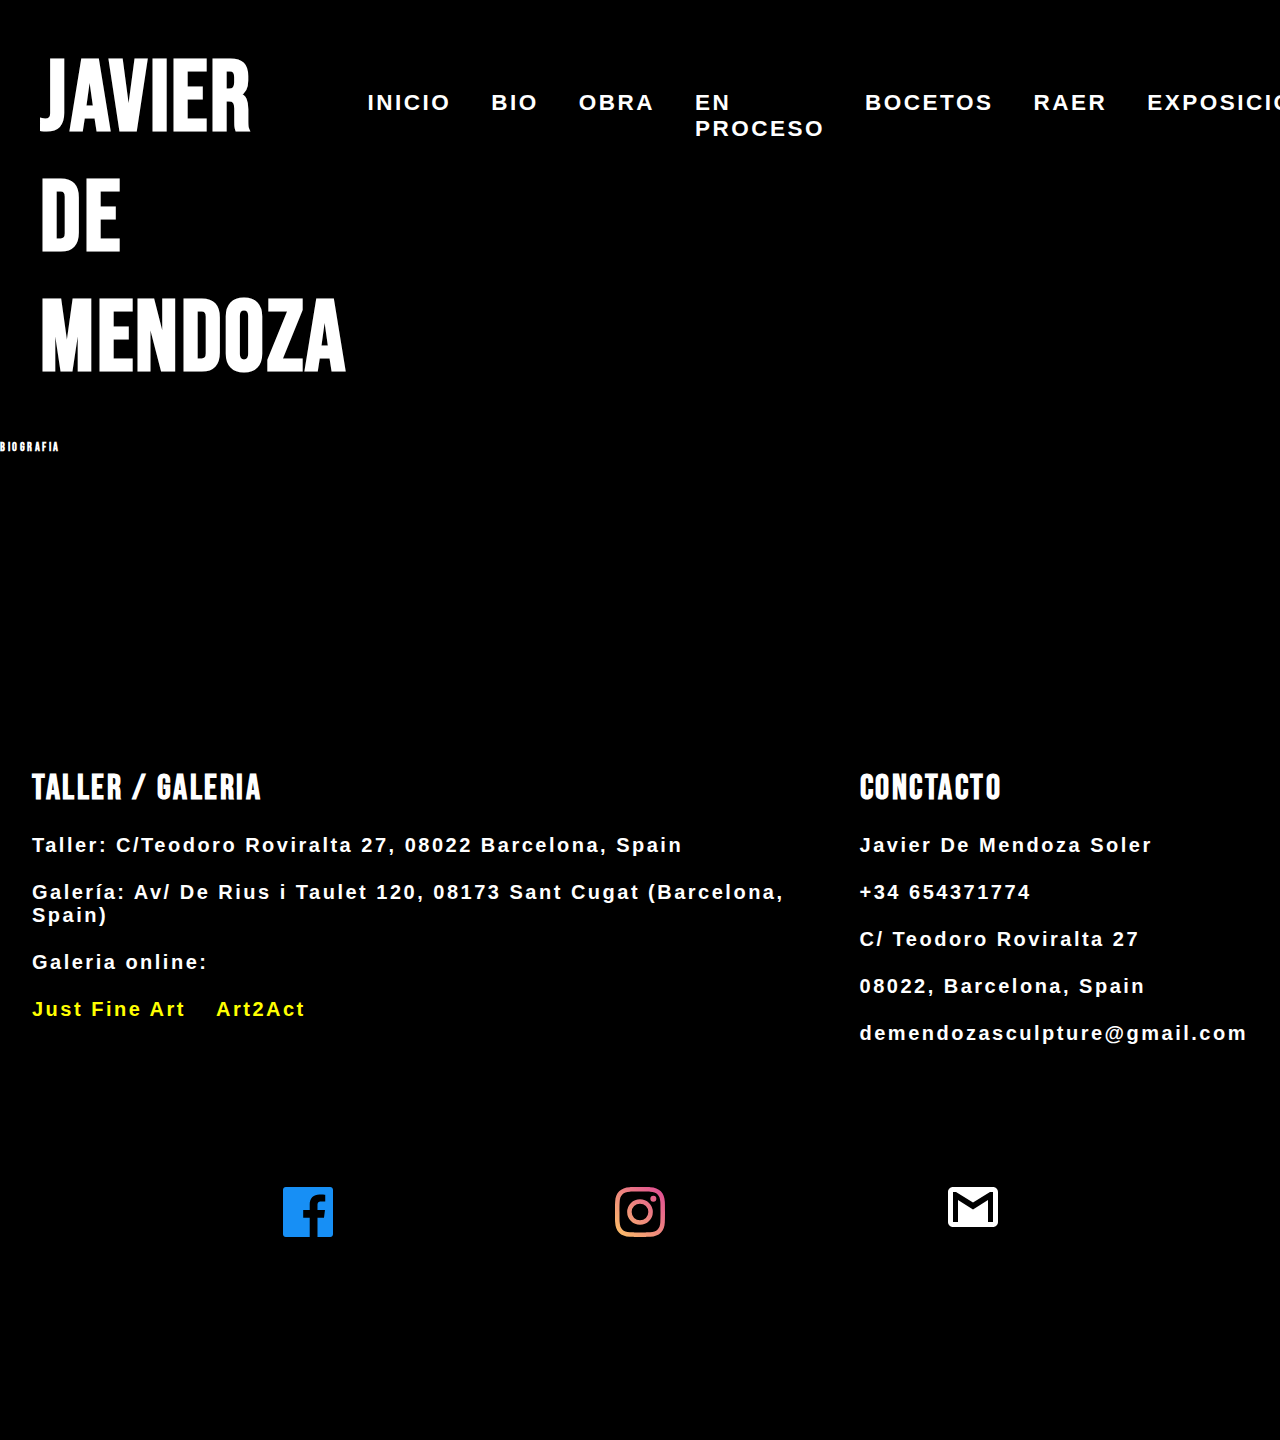
==== Bio/index.html @ 6c3a4b6c "initial comit" ====
<!DOCTYPE html>
<html lang="en">
<head>
    <meta charset="UTF-8">
    <meta http-equiv="X-UA-Compatible" content="IE=edge">
    <meta name="viewport" content="width=device-width, initial-scale=1.0">
    <link rel="stylesheet" href="style.css">
    <title>JAVIER</title>
</head>
<body>
    <header>
        <div class="container">
            <div class="container__head">
                <div class="container__head-title">
                    <h1>Javier De Mendoza</h1>
                </div>
            </div>
            <div class="container__head-menu">
                <div>
                    <a href="/index.html"><h2>Inicio</h2></a>
                </div>
                <div>
                    <a href=""><h2>Bio</h2></a>
                </div>
                <div>
                    <a href=""><h2>Obra</h2></a>
                </div>
                <div>
                    <a href=""><h2>En proceso</h2></a>
                </div>
                <div>
                    <a href=""><h2>Bocetos</h2></a>
                </div>
                <div>
                    <a href=""><h2>RAER</h2></a>
                </div>
                <div>
                    <a href=""><h2>Exposiciones</h2></a>
                </div>
                <div>
                    <a href=""><h2>Contacto</h2></a>
                </div>
            </div>
        </div>
    </header>

    <main>
        <div>
            <h3>Biografia</h3>
        </div>
    </main>

    <footer>
        <div class="footer">
            <div class="footer__cardTaller">
                <div>
                    <h3>Taller / Galeria</h3>
                </div>
                <div>
                    <h4>Taller: C/Teodoro Roviralta 27, 08022 Barcelona, Spain</h4>
                </div>
                <div>
                    <h4>
                       Galería: Av/ De Rius i Taulet 120, 08173 Sant Cugat (Barcelona, Spain) 
                    </h4>
                </div>
                <div>
                    <h4>
                        Galeria online:
                    </h4>
                </div>
                <div class="footer__page">
                    <h4>Just Fine Art</h4>
                    <h4>Art2Act</h4>
                </div>
            </div>
            <div class="footer__cardContact">
                <div>
                    <h3>Conctacto</h3>
                </div>
                <div>
                    <h4>Javier De Mendoza Soler</h4>
                </div>
                <div>
                    <h4>+34 654371774</h4>
                </div>
                <div>
                    <h4>C/ Teodoro Roviralta 27</h4>
                </div>
                <div>
                    <h4>08022, Barcelona, Spain</h4>
                </div>
                <div>
                    <h4>demendozasculpture@gmail.com</h4>
                </div>
            </div>
        </div>

        <div class="footer__social">
            <div>
                <a href="https://www.facebook.com/Demendozasculpture"><img class="footer__social-fb" src="/Imagenes/RedesSociales/icon-facebook.svg" alt=""></a> 
            </div>
            <div >
                <a href="https://www.instagram.com/demendoza_sculpture/"><img class="footer__social-instagram" src="/Imagenes/RedesSociales/icon-instagram.svg" alt=""></a> 
            </div>
            <div>
                <img class="footer__social-email" src="/Imagenes/RedesSociales/icon-email.svg" alt="">
            </div>
        </div>
    </footer>

</body>
</html>
---- Bio/style.css ----
@import url('https://fonts.googleapis.com/css2?family=Bebas+Neue&display=swap');

:root{
    font-size: 62.5%;
    color: white;
    font-family: 'Bebas Neue', cursive;
    letter-spacing: 2.5px;
}

html {
    box-sizing: border-box;
}

* {
    background-color: black;
    margin: 0;
    padding: 0;
}

.container__head-title h1{
    font-size: 10rem;    
}

.container{
    display: flex;
    flex-direction: row;
    justify-content: space-between;
    padding: 3rem;
    margin: 1rem;

}

.container__head-menu{
    display: flex;
    flex-direction: row;
    justify-content: space-around;
    
}

.container__head-menu div {
    padding: 0 2rem;
    font-size: 1.5rem;
}

.container__head-menu div h2 {
    text-transform: uppercase;
    font-family: "Open Sans", sans-serif;
    cursor: pointer;
    margin-top: 5rem;
}


.container__head-menu div a {
    text-decoration: none;
    color: white;
}




footer{
    margin-top: 20rem;
}

.footer{
    display: flex;
    flex-direction: row;
    justify-content: space-evenly;
    font-size: 3rem;
    font-family: "Open Sans", sans-serif;
    padding: 10rem 2rem;
}

.footer div div {
    padding: 1.2rem;
}

.footer div h3{
    font-family: 'Bebas Neue', cursive;
}

.footer div h4 {
    font-size: 2rem;
}

.footer__links{
    display: flex;
    flex-direction: row;
    justify-content: space-around;
    padding: 0 3rem;
}

.footer__social{
    margin-top: 3rem;
    margin-bottom: 20rem;
    display: flex;
    flex-direction: row;
    justify-content: space-evenly;
}

.footer__social-email,
.footer__social-fb,
.footer__social-instagram{
    width: 5rem;
    cursor: pointer;
}

.footer__page{
    cursor: pointer;
    display: flex;
    flex-direction: row;
}

.footer__page h4{
    margin-right: 3rem;
    color: yellow;    
}
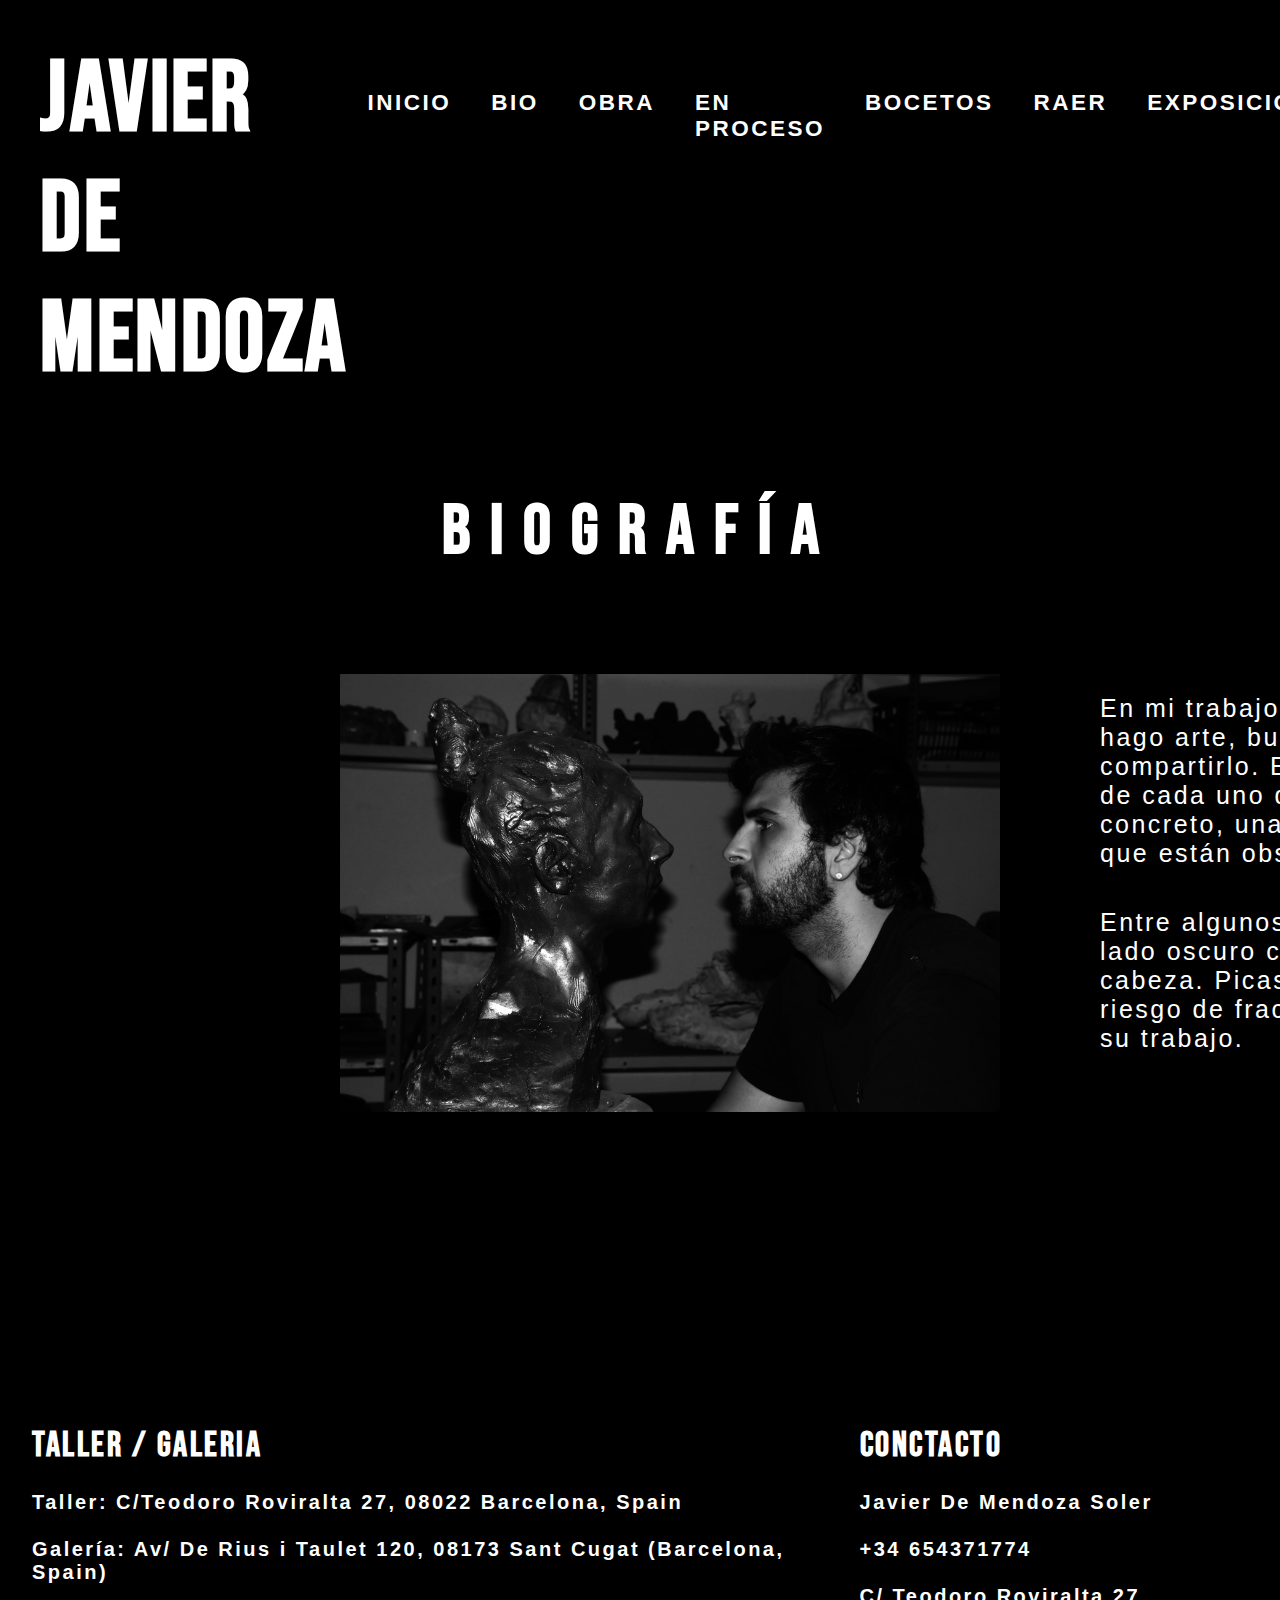
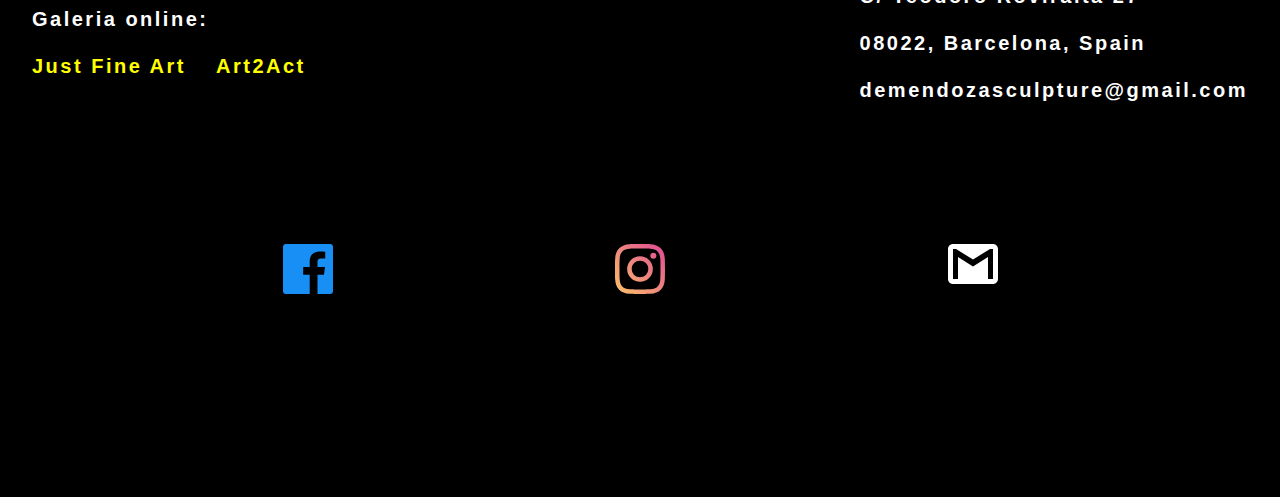
==== commit 68c5e525: "Inicio/Bio/Obra" ====
--- a/Bio/index.html
+++ b/Bio/index.html
@@ -20,34 +20,47 @@
                     <a href="/index.html"><h2>Inicio</h2></a>
                 </div>
                 <div>
-                    <a href=""><h2>Bio</h2></a>
+                    <a href="/Bio/index.html"><h2>Bio</h2></a>
                 </div>
                 <div>
-                    <a href=""><h2>Obra</h2></a>
+                    <a href="/Obra/index.html"><h2>Obra</h2></a>
                 </div>
                 <div>
-                    <a href=""><h2>En proceso</h2></a>
+                    <a href="/EnProceso/index.html"><h2>En proceso</h2></a>
                 </div>
                 <div>
-                    <a href=""><h2>Bocetos</h2></a>
+                    <a href="/Bocetos/index.html"><h2>Bocetos</h2></a>
                 </div>
                 <div>
-                    <a href=""><h2>RAER</h2></a>
+                    <a href="/RAER/index.html"><h2>RAER</h2></a>
                 </div>
                 <div>
-                    <a href=""><h2>Exposiciones</h2></a>
+                    <a href="/Exposiciones/index.html"><h2>Exposiciones</h2></a>
                 </div>
                 <div>
-                    <a href=""><h2>Contacto</h2></a>
+                    <a href="/Contacto/index.html"><h2>Contacto</h2></a>
                 </div>
             </div>
         </div>
     </header>
-
     <main>
-        <div>
-            <h3>Biografia</h3>
+        <div class="title">
+            <h3>Biografía</h3>
         </div>
+        <div class="inicio">
+            <div class="inicio__img">
+                <img class="inicio__img-img" src="/Bio/Imagen/javierBiografia.jpg" alt="">
+            </div>
+            <div class="inicio__text">
+                <div>
+                    <p>En mi trabajo no busco la perfección, no busco complacer a terceros. Cuando hago arte, busco crear, crear algo que ha estado en mi mente y darle forma, compartirlo. El significado de lo que sea que haya creado, el mensaje, es cosa de cada uno de los interpretes. Por supuesto que para mi tene un significado en concreto, una historia, una idea, un concepto. Pero prefiero que cada uno de los que están observando la pieza saque sus propias conclusiones.</p>    
+                </div>
+                <div>
+                    <p>Entre algunos de los artistas que más me inspiran cabe mencionar a Goya, su lado oscuro convertido en una forma creativa de expresar lo que sucedía en su cabeza. Picasso, capaz de ser realista pero preferir crear su propio estilo aún a riesgo de fracasar y converterise en un don nadie. El mensaje que ponía en todo su trabajo.</p>
+                </div>
+            </div>
+        </div>
+        
     </main>
 
     <footer>
--- a/Bio/style.css
+++ b/Bio/style.css
@@ -55,8 +55,56 @@
     color: white;
 }
 
+/* MAIN */
 
 
+.inicio__img{
+    width: 100%;
+}
+
+.inicio__img-img{
+    width: 60%;
+    float: right;
+    margin-right: 10rem;
+}
+
+.inicio {
+    display: flex;
+    flex-direction: row;
+    justify-content: space-around;
+    width: 220rem;
+    margin-top: 10rem;
+}
+
+.inicio__text {
+    width: 100%;
+}
+
+.inicio__text div h3{
+    font-size: 8rem;
+}
+
+.inicio__text p {
+    font-size: 2.5rem;
+    padding: 2rem 0;
+    font-family: "Open Sans", sans-serif;
+}
+
+.title {
+    font-size: 6rem;
+    text-align: center;
+    margin-top: 6rem;
+    margin-bottom: 4rem;
+    letter-spacing: 2rem;
+}
+
+.title h3 {
+    font-family: 'Bebas Neue', cursive;
+}
+
+
+
+/* FOOTER */
 
 footer{
     margin-top: 20rem;
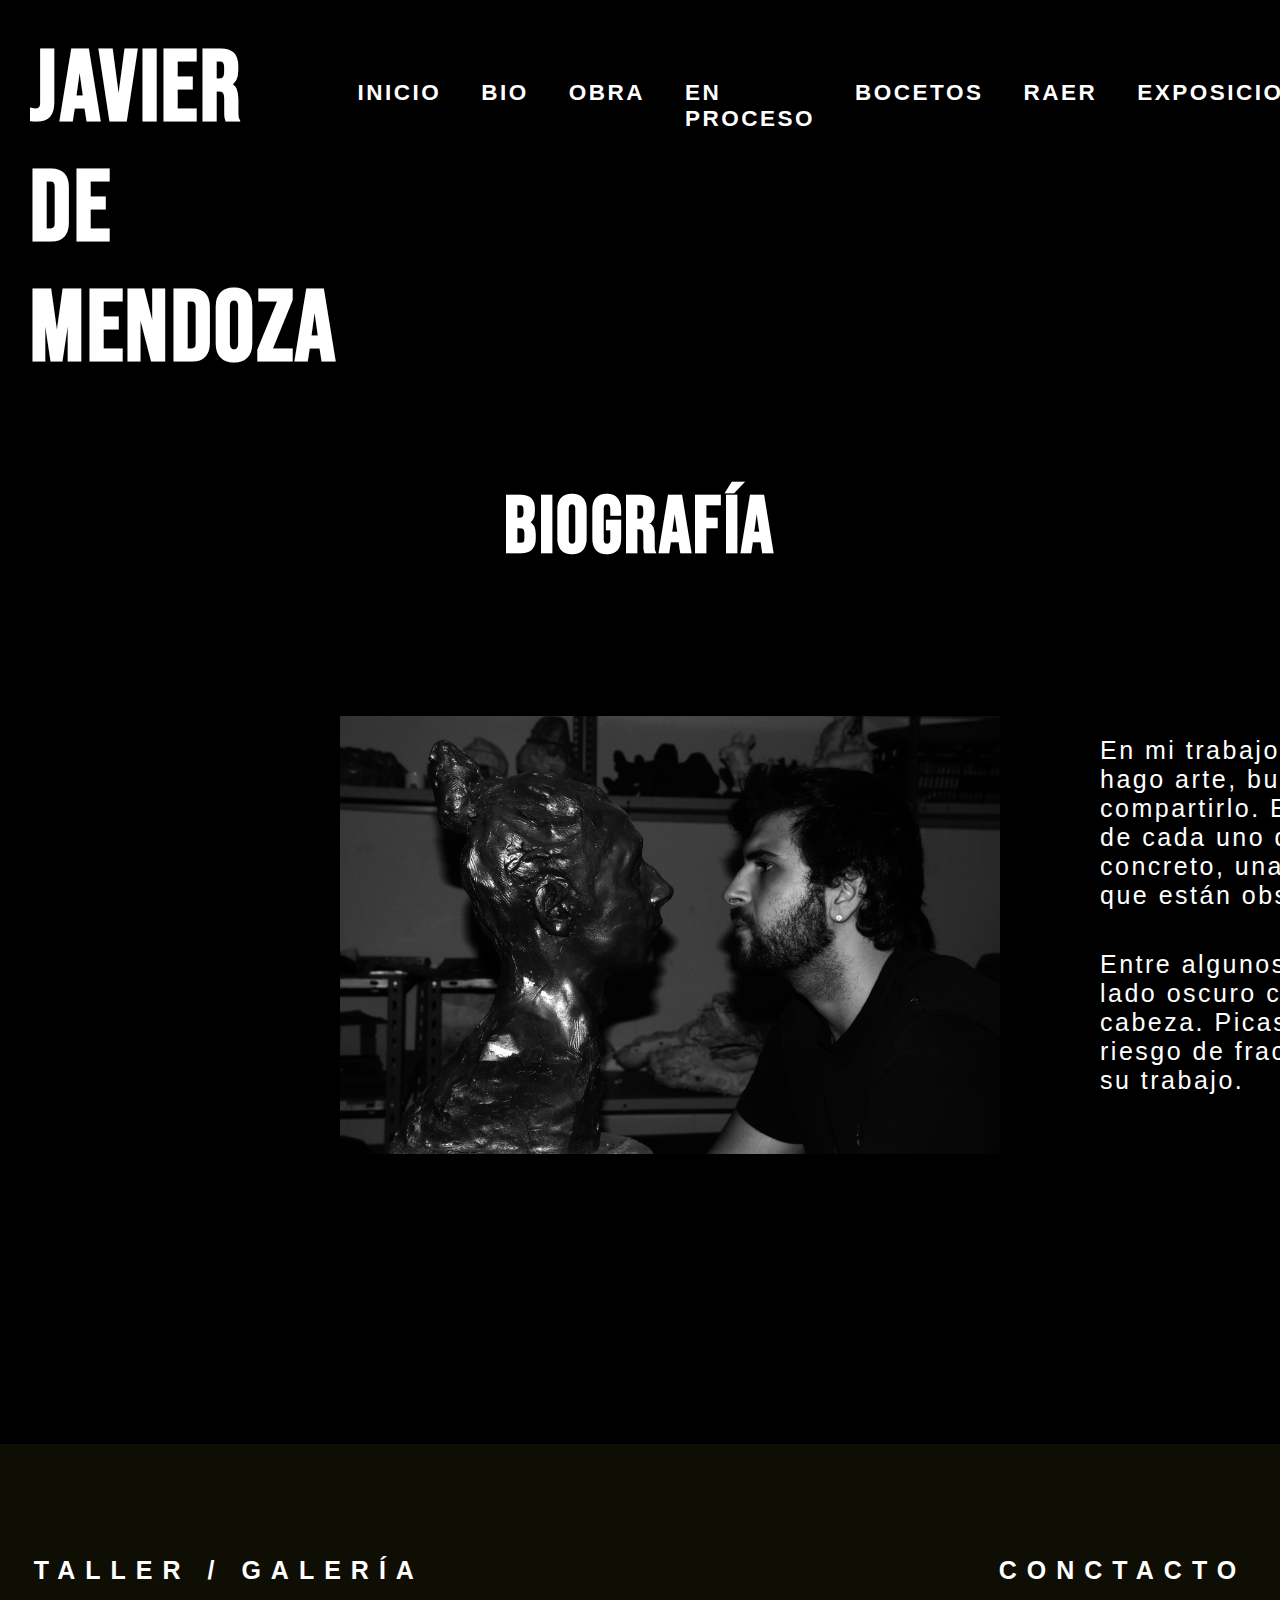
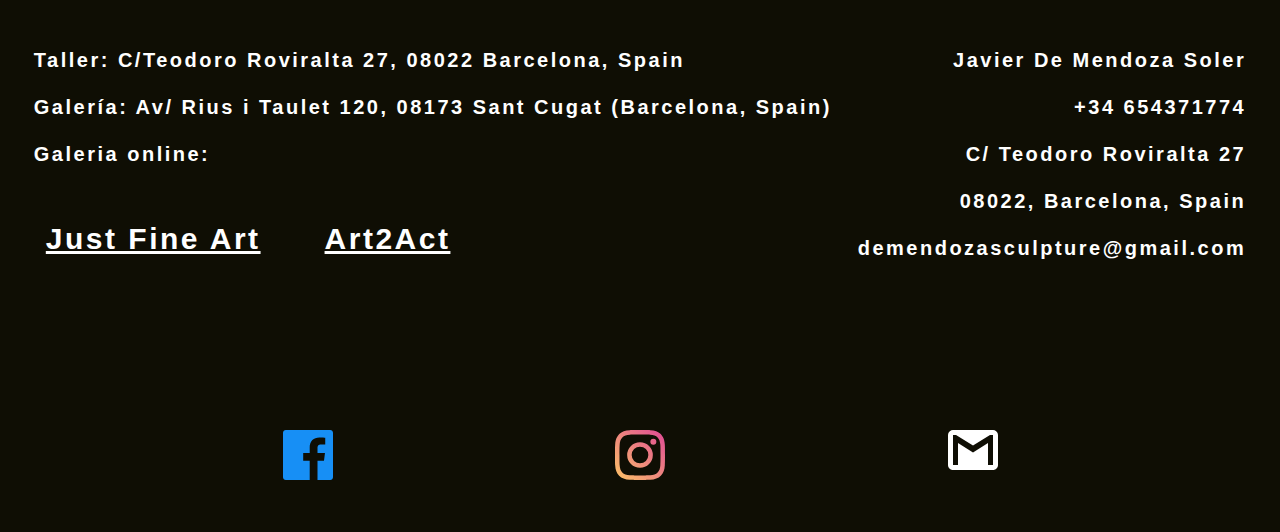
==== commit 161ee4a2: "en proceso / bocetos" ====
--- a/Bio/index.html
+++ b/Bio/index.html
@@ -12,40 +12,40 @@
         <div class="container">
             <div class="container__head">
                 <div class="container__head-title">
-                    <h1>Javier De Mendoza</h1>
+                    <h1 class="btn text-xxxl">Javier De Mendoza</h1>
                 </div>
             </div>
-            <div class="container__head-menu">
-                <div>
+            <nav class="container__head-menu">
+                <div class="btn">
                     <a href="/index.html"><h2>Inicio</h2></a>
                 </div>
-                <div>
+                <div class="btn">
                     <a href="/Bio/index.html"><h2>Bio</h2></a>
                 </div>
-                <div>
+                <div class="btn">
                     <a href="/Obra/index.html"><h2>Obra</h2></a>
                 </div>
-                <div>
+                <div class="btn">
                     <a href="/EnProceso/index.html"><h2>En proceso</h2></a>
                 </div>
-                <div>
+                <div class="btn">
                     <a href="/Bocetos/index.html"><h2>Bocetos</h2></a>
                 </div>
-                <div>
+                <div class="btn">
                     <a href="/RAER/index.html"><h2>RAER</h2></a>
                 </div>
-                <div>
+                <div class="btn">
                     <a href="/Exposiciones/index.html"><h2>Exposiciones</h2></a>
                 </div>
-                <div>
+                <div class="btn">
                     <a href="/Contacto/index.html"><h2>Contacto</h2></a>
                 </div>
-            </div>
+            </div></nav>
         </div>
     </header>
     <main>
         <div class="title">
-            <h3>Biografía</h3>
+            <h3 class="text-xxl">Biografía</h3>
         </div>
         <div class="inicio">
             <div class="inicio__img">
@@ -67,14 +67,14 @@
         <div class="footer">
             <div class="footer__cardTaller">
                 <div>
-                    <h3>Taller / Galeria</h3>
+                    <h3 class="text-xl">Taller / Galería</h3>
                 </div>
                 <div>
                     <h4>Taller: C/Teodoro Roviralta 27, 08022 Barcelona, Spain</h4>
                 </div>
                 <div>
                     <h4>
-                       Galería: Av/ De Rius i Taulet 120, 08173 Sant Cugat (Barcelona, Spain) 
+                       Galería: Av/ Rius i Taulet 120, 08173 Sant Cugat (Barcelona, Spain) 
                     </h4>
                 </div>
                 <div>
@@ -83,13 +83,17 @@
                     </h4>
                 </div>
                 <div class="footer__page">
-                    <h4>Just Fine Art</h4>
-                    <h4>Art2Act</h4>
+                    <div class="footer__page-link">
+                        <a href=""><h4>Just Fine Art</h4></a>
+                    </div>
+                    <div class="footer__page-link">
+                        <a href=""><h4>Art2Act</h4></a> 
+                    </div>
                 </div>
             </div>
             <div class="footer__cardContact">
                 <div>
-                    <h3>Conctacto</h3>
+                    <h3 class="text-xl">Conctacto</h3>
                 </div>
                 <div>
                     <h4>Javier De Mendoza Soler</h4>
@@ -110,13 +114,13 @@
         </div>
 
         <div class="footer__social">
-            <div>
+            <div class="btn">
                 <a href="https://www.facebook.com/Demendozasculpture"><img class="footer__social-fb" src="/Imagenes/RedesSociales/icon-facebook.svg" alt=""></a> 
             </div>
-            <div >
+            <div class="btn">
                 <a href="https://www.instagram.com/demendoza_sculpture/"><img class="footer__social-instagram" src="/Imagenes/RedesSociales/icon-instagram.svg" alt=""></a> 
             </div>
-            <div>
+            <div class="btn">
                 <img class="footer__social-email" src="/Imagenes/RedesSociales/icon-email.svg" alt="">
             </div>
         </div>
--- a/Bio/style.css
+++ b/Bio/style.css
@@ -3,7 +3,6 @@
 :root{
     font-size: 62.5%;
     color: white;
-    font-family: 'Bebas Neue', cursive;
     letter-spacing: 2.5px;
 }
 
@@ -12,13 +11,38 @@
 }
 
 * {
-    background-color: black;
     margin: 0;
     padding: 0;
 }
 
-.container__head-title h1{
-    font-size: 10rem;    
+body{
+    background-color: black;
+}
+
+/* UTILITIES */
+
+/* HEADER JAVIER DE MENDOZA */
+.text-xxxl {
+    font-size: 10rem;
+    font-family: 'Bebas Neue', cursive;
+}
+
+/* TITULO SECCIÓN */
+.text-xxl {
+    font-size: 8rem;
+    font-family: 'Bebas Neue', cursive;
+}
+
+.text-xl {
+    font-size: 2.5rem;
+}
+
+/* BTN MENU */
+.btn{
+    transition: all 0.5s ease;
+}
+.btn:hover{
+    transform: translateY(-8px)
 }
 
 .container{
@@ -26,8 +50,6 @@
     flex-direction: row;
     justify-content: space-between;
     padding: 3rem;
-    margin: 1rem;
-
 }
 
 .container__head-menu{
@@ -56,8 +78,6 @@
 }
 
 /* MAIN */
-
-
 .inicio__img{
     width: 100%;
 }
@@ -73,7 +93,8 @@
     flex-direction: row;
     justify-content: space-around;
     width: 220rem;
-    margin-top: 10rem;
+    padding-top: 10rem;
+    padding-bottom: 9rem;
 }
 
 .inicio__text {
@@ -95,26 +116,22 @@
     text-align: center;
     margin-top: 6rem;
     margin-bottom: 4rem;
-    letter-spacing: 2rem;
-}
-
-.title h3 {
-    font-family: 'Bebas Neue', cursive;
 }
 
 
 
+
+
 /* FOOTER */
-
 footer{
     margin-top: 20rem;
+    background-color: #0F0E04;
 }
 
 .footer{
     display: flex;
     flex-direction: row;
     justify-content: space-evenly;
-    font-size: 3rem;
     font-family: "Open Sans", sans-serif;
     padding: 10rem 2rem;
 }
@@ -123,24 +140,12 @@
     padding: 1.2rem;
 }
 
-.footer div h3{
-    font-family: 'Bebas Neue', cursive;
-}
-
 .footer div h4 {
     font-size: 2rem;
 }
 
-.footer__links{
-    display: flex;
-    flex-direction: row;
-    justify-content: space-around;
-    padding: 0 3rem;
-}
-
 .footer__social{
-    margin-top: 3rem;
-    margin-bottom: 20rem;
+    padding: 5rem 0; 
     display: flex;
     flex-direction: row;
     justify-content: space-evenly;
@@ -157,9 +162,34 @@
     cursor: pointer;
     display: flex;
     flex-direction: row;
+    max-width: 100%;
 }
 
-.footer__page h4{
-    margin-right: 3rem;
-    color: yellow;    
-}+.footer__cardTaller {
+    font-family: "Open Sans", sans-serif;
+}
+
+.footer__cardTaller h3,
+.footer__cardContact h3{
+    letter-spacing: 1rem;
+    text-transform: uppercase;
+    margin-bottom: 4rem;
+}
+
+.footer__cardContact{
+    text-align: end;
+}
+
+.footer__page-link{
+    margin-top: 2rem;
+}
+
+.footer__page-link a{  
+    color: white;
+}
+
+.footer__page-link a h4{
+    font-size: 3rem;
+    margin-right: 4rem;
+}
+
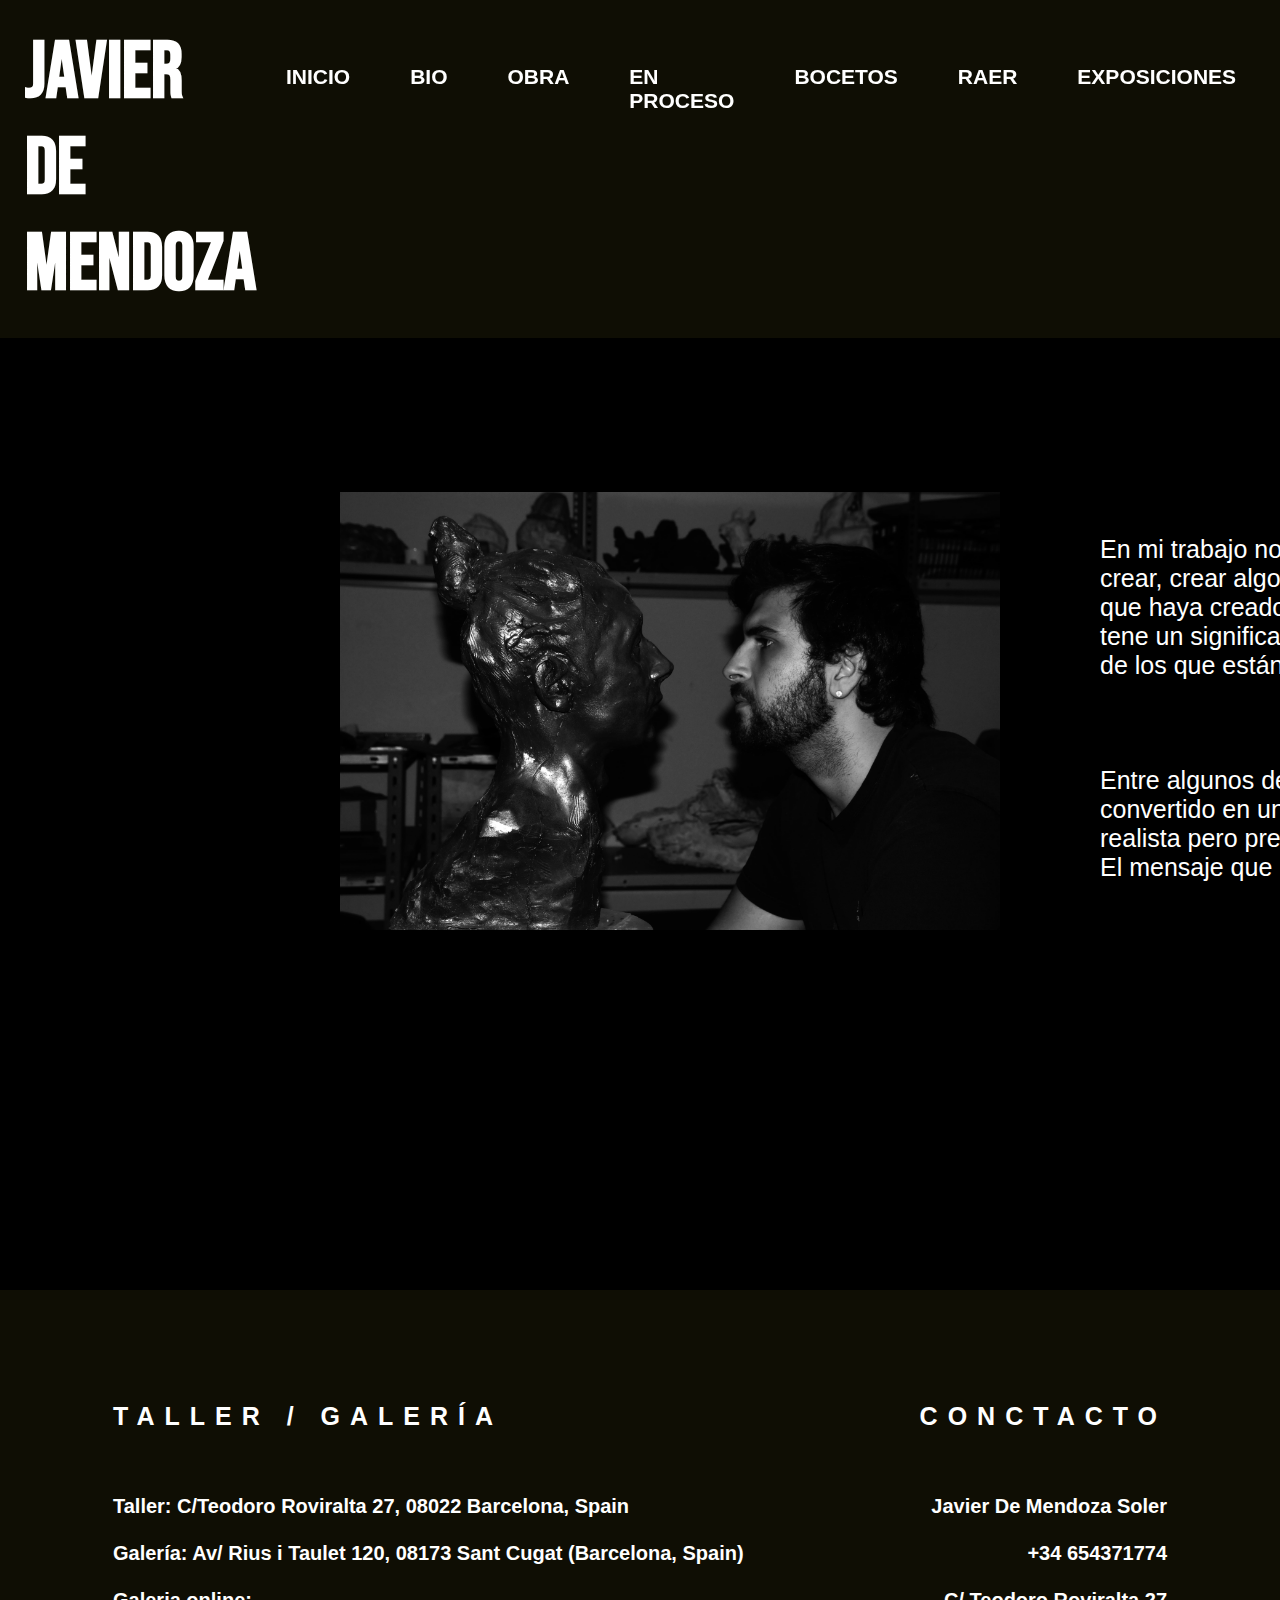
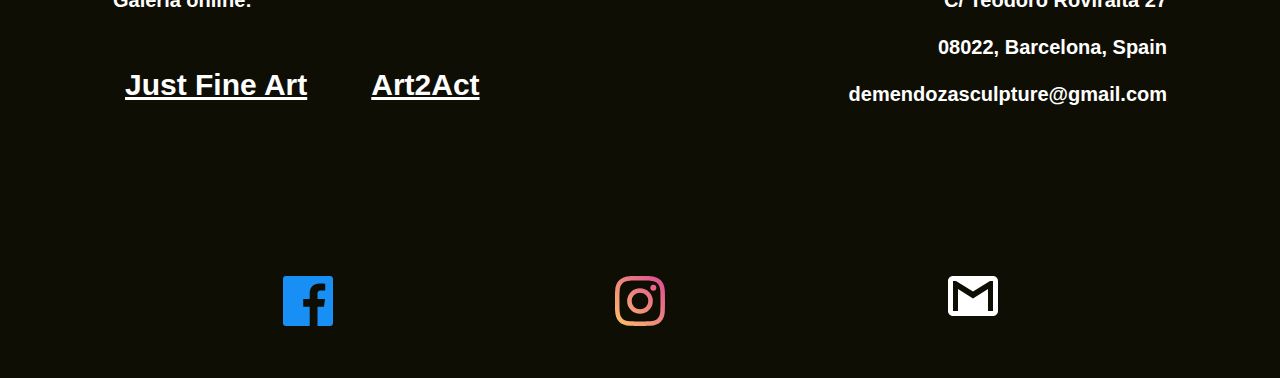
==== commit 49699039: "Desktop ready" ====
--- a/Bio/index.html
+++ b/Bio/index.html
@@ -53,10 +53,10 @@
             </div>
             <div class="inicio__text">
                 <div>
-                    <p>En mi trabajo no busco la perfección, no busco complacer a terceros. Cuando hago arte, busco crear, crear algo que ha estado en mi mente y darle forma, compartirlo. El significado de lo que sea que haya creado, el mensaje, es cosa de cada uno de los interpretes. Por supuesto que para mi tene un significado en concreto, una historia, una idea, un concepto. Pero prefiero que cada uno de los que están observando la pieza saque sus propias conclusiones.</p>    
+                    <p class="text-xl">En mi trabajo no busco la perfección, no busco complacer a terceros. Cuando hago arte, busco crear, crear algo que ha estado en mi mente y darle forma, compartirlo. El significado de lo que sea que haya creado, el mensaje, es cosa de cada uno de los interpretes. Por supuesto que para mi tene un significado en concreto, una historia, una idea, un concepto. Pero prefiero que cada uno de los que están observando la pieza saque sus propias conclusiones.</p>    
                 </div>
                 <div>
-                    <p>Entre algunos de los artistas que más me inspiran cabe mencionar a Goya, su lado oscuro convertido en una forma creativa de expresar lo que sucedía en su cabeza. Picasso, capaz de ser realista pero preferir crear su propio estilo aún a riesgo de fracasar y converterise en un don nadie. El mensaje que ponía en todo su trabajo.</p>
+                    <p class="text-xl">Entre algunos de los artistas que más me inspiran cabe mencionar a Goya, su lado oscuro convertido en una forma creativa de expresar lo que sucedía en su cabeza. Picasso, capaz de ser realista pero preferir crear su propio estilo aún a riesgo de fracasar y converterise en un don nadie. El mensaje que ponía en todo su trabajo.</p>
                 </div>
             </div>
         </div>
--- a/Bio/style.css
+++ b/Bio/style.css
@@ -3,7 +3,6 @@
 :root{
     font-size: 62.5%;
     color: white;
-    letter-spacing: 2.5px;
 }
 
 html {
@@ -20,16 +19,15 @@
 }
 
 /* UTILITIES */
-
 /* HEADER JAVIER DE MENDOZA */
 .text-xxxl {
-    font-size: 10rem;
+    font-size: 8rem;
     font-family: 'Bebas Neue', cursive;
 }
 
 /* TITULO SECCIÓN */
 .text-xxl {
-    font-size: 8rem;
+    font-size: 6rem;
     font-family: 'Bebas Neue', cursive;
 }
 
@@ -42,42 +40,58 @@
     transition: all 0.5s ease;
 }
 .btn:hover{
-    transform: translateY(-8px)
+    transform: translateY(-8px);
+}
+
+header{
+    background-color: #0F0E04;
+    position: fixed;
+    width: 100%;
+    top: 0;
 }
 
 .container{
     display: flex;
     flex-direction: row;
     justify-content: space-between;
-    padding: 3rem;
+    padding: 2.5rem;
 }
 
 .container__head-menu{
     display: flex;
     flex-direction: row;
-    justify-content: space-around;
-    
 }
 
 .container__head-menu div {
-    padding: 0 2rem;
-    font-size: 1.5rem;
+    padding: 0 3rem;
+    font-size: 1.4rem;
 }
 
 .container__head-menu div h2 {
     text-transform: uppercase;
     font-family: "Open Sans", sans-serif;
     cursor: pointer;
-    margin-top: 5rem;
+    padding: 4rem 0;
 }
 
 
 .container__head-menu div a {
     text-decoration: none;
     color: white;
+    transition: all 0.4s ease;
 }
 
+
+
 /* MAIN */
+
+.title {
+    font-size: 6rem;
+    text-align: center;
+    margin-top: 27rem;
+    margin-bottom: 5rem;
+}
+
 .inicio__img{
     width: 100%;
 }
@@ -94,32 +108,17 @@
     justify-content: space-around;
     width: 220rem;
     padding-top: 10rem;
-    padding-bottom: 9rem;
+    padding-bottom: 16rem;
 }
 
 .inicio__text {
     width: 100%;
 }
 
-.inicio__text div h3{
-    font-size: 8rem;
-}
-
 .inicio__text p {
-    font-size: 2.5rem;
-    padding: 2rem 0;
+    padding: 4.3rem 0;
     font-family: "Open Sans", sans-serif;
 }
-
-.title {
-    font-size: 6rem;
-    text-align: center;
-    margin-top: 6rem;
-    margin-bottom: 4rem;
-}
-
-
-
 
 
 /* FOOTER */
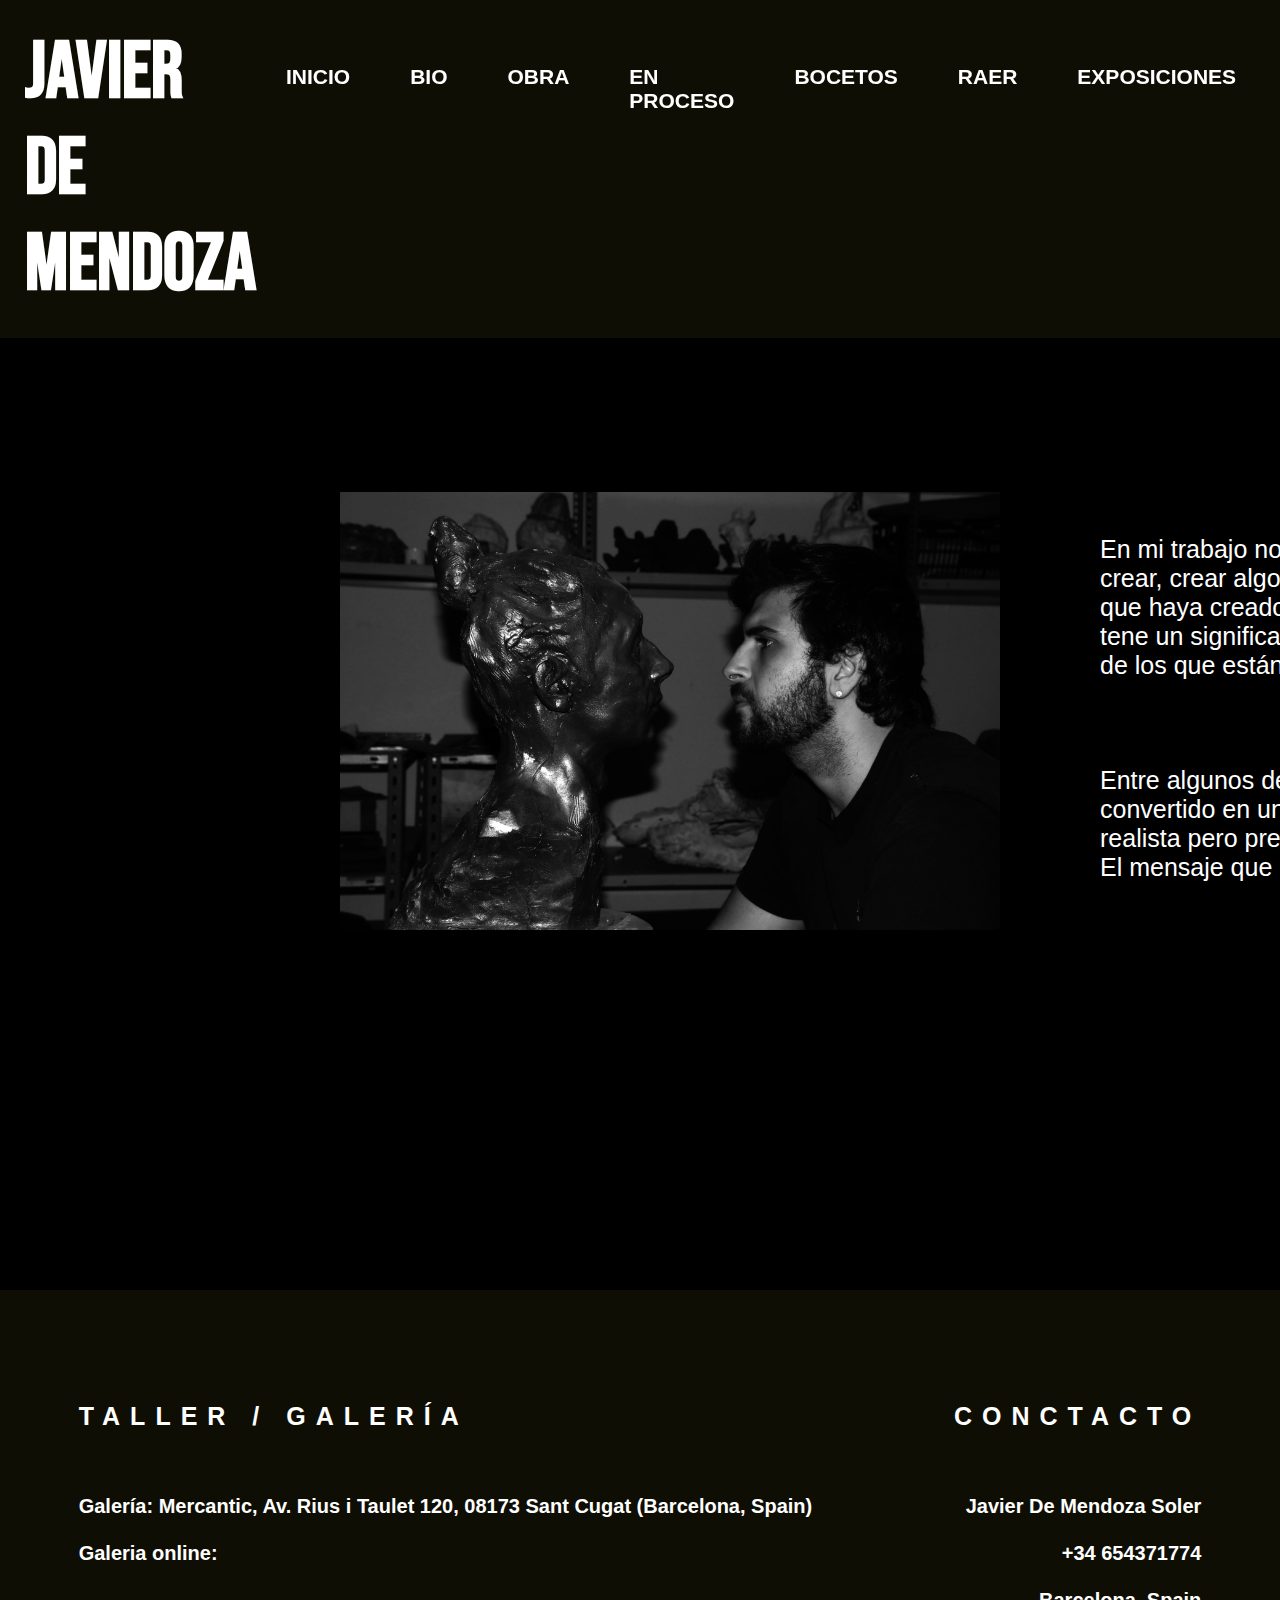
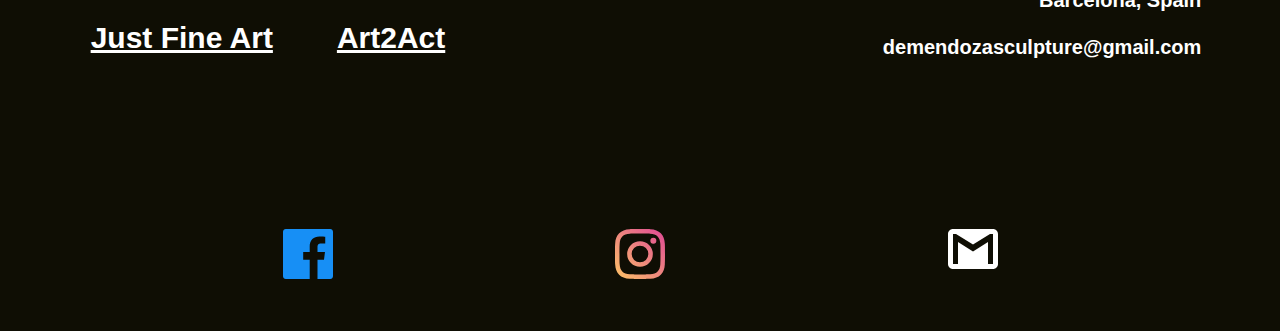
==== commit 74599961: "RAER" ====
--- a/Bio/index.html
+++ b/Bio/index.html
@@ -70,11 +70,8 @@
                     <h3 class="text-xl">Taller / Galería</h3>
                 </div>
                 <div>
-                    <h4>Taller: C/Teodoro Roviralta 27, 08022 Barcelona, Spain</h4>
-                </div>
-                <div>
                     <h4>
-                       Galería: Av/ Rius i Taulet 120, 08173 Sant Cugat (Barcelona, Spain) 
+                        Galería: Mercantic, Av. Rius i Taulet 120, 08173 Sant Cugat (Barcelona, Spain) 
                     </h4>
                 </div>
                 <div>
@@ -102,10 +99,7 @@
                     <h4>+34 654371774</h4>
                 </div>
                 <div>
-                    <h4>C/ Teodoro Roviralta 27</h4>
-                </div>
-                <div>
-                    <h4>08022, Barcelona, Spain</h4>
+                    <h4>Barcelona, Spain</h4>
                 </div>
                 <div>
                     <h4>demendozasculpture@gmail.com</h4>
--- a/Bio/style.css
+++ b/Bio/style.css
@@ -1,4 +1,5 @@
 @import url('https://fonts.googleapis.com/css2?family=Bebas+Neue&display=swap');
+@import url('https://fonts.googleapis.com/css2?family=PT+Sans&display=swap');
 
 :root{
     font-size: 62.5%;
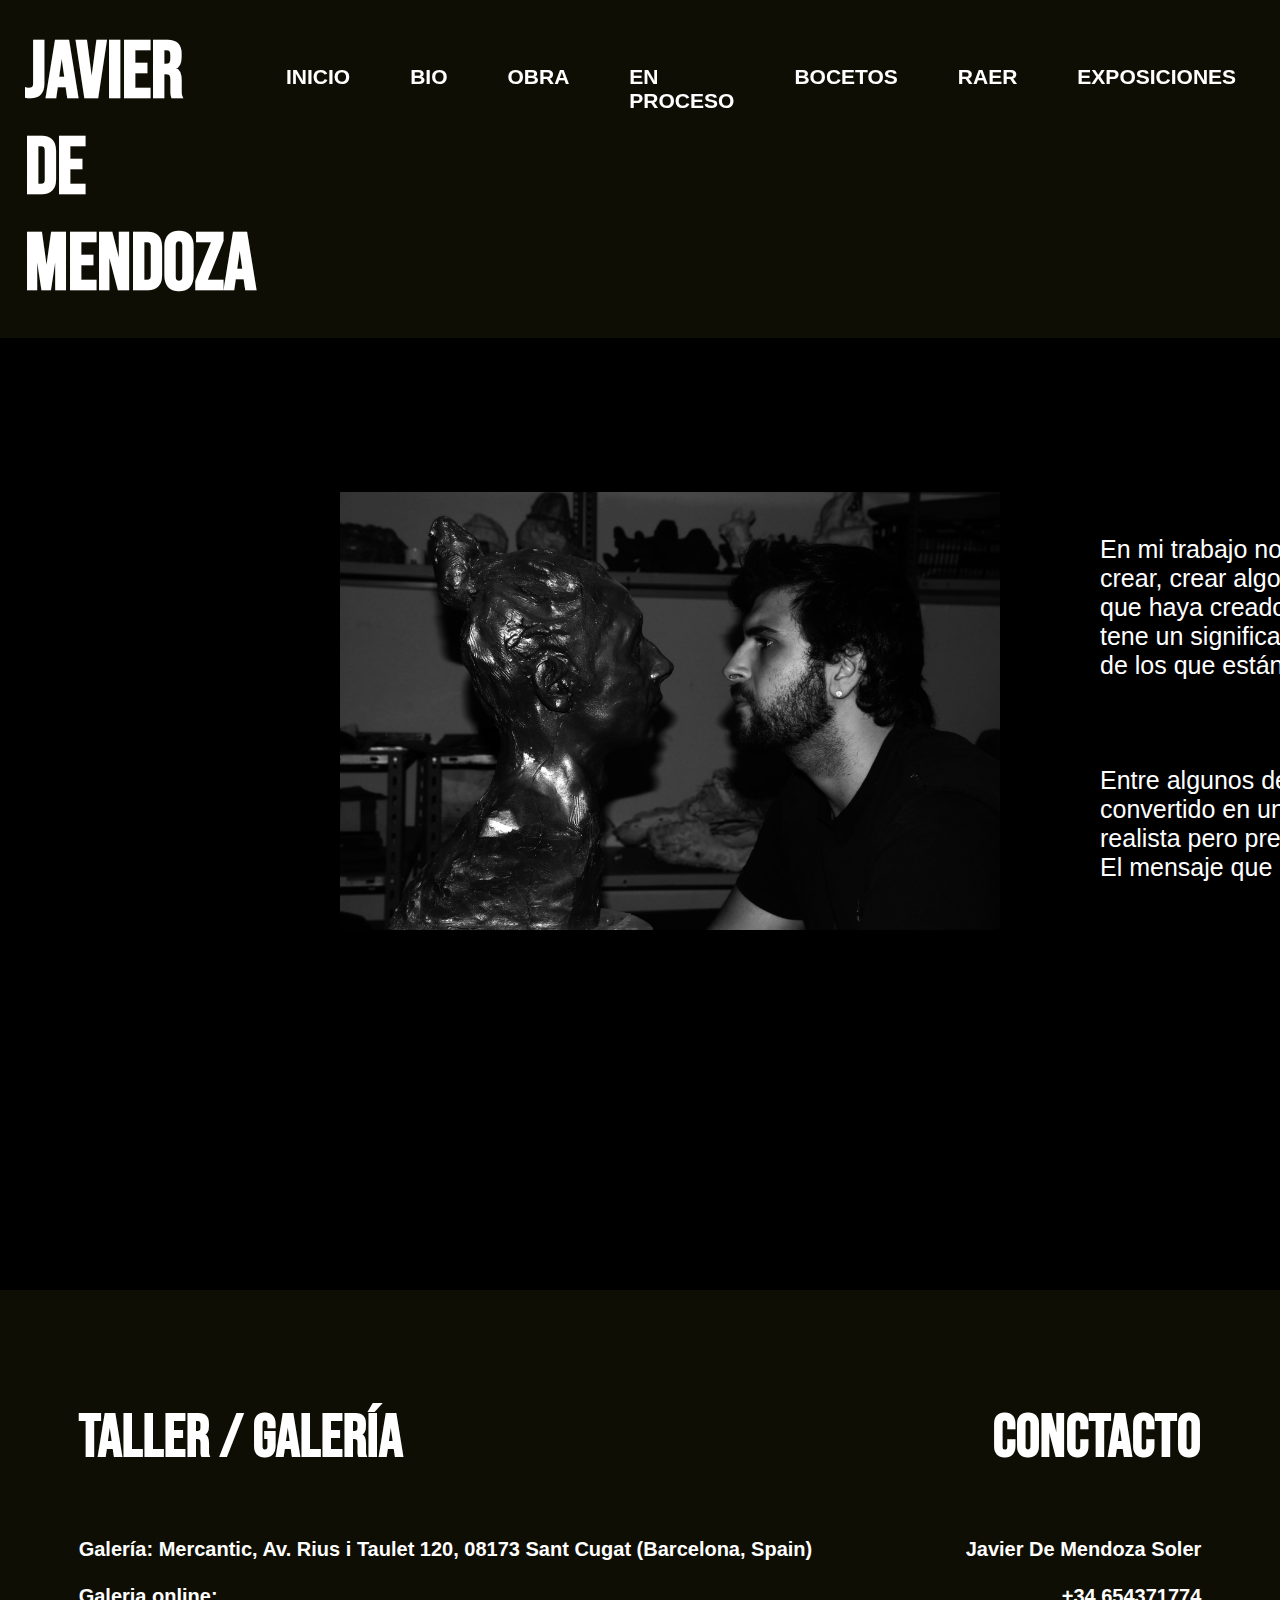
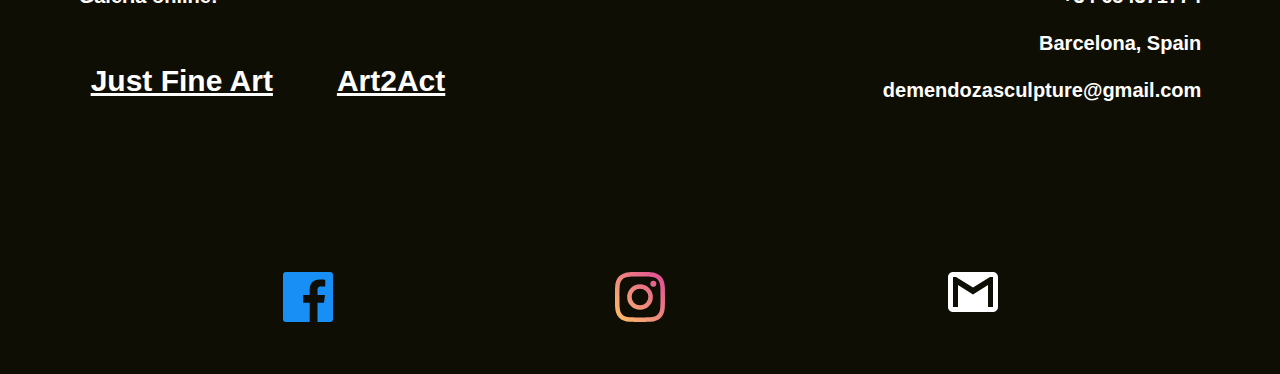
==== commit 30cf6fae: "Inicio Responsive" ====
--- a/Bio/index.html
+++ b/Bio/index.html
@@ -67,7 +67,7 @@
         <div class="footer">
             <div class="footer__cardTaller">
                 <div>
-                    <h3 class="text-xl">Taller / Galería</h3>
+                    <h3 class="text-xxl">Taller / Galería</h3>
                 </div>
                 <div>
                     <h4>
@@ -90,7 +90,7 @@
             </div>
             <div class="footer__cardContact">
                 <div>
-                    <h3 class="text-xl">Conctacto</h3>
+                    <h3 class="text-xxl">Conctacto</h3>
                 </div>
                 <div>
                     <h4>Javier De Mendoza Soler</h4>
--- a/Bio/style.css
+++ b/Bio/style.css
@@ -171,7 +171,6 @@
 
 .footer__cardTaller h3,
 .footer__cardContact h3{
-    letter-spacing: 1rem;
     text-transform: uppercase;
     margin-bottom: 4rem;
 }
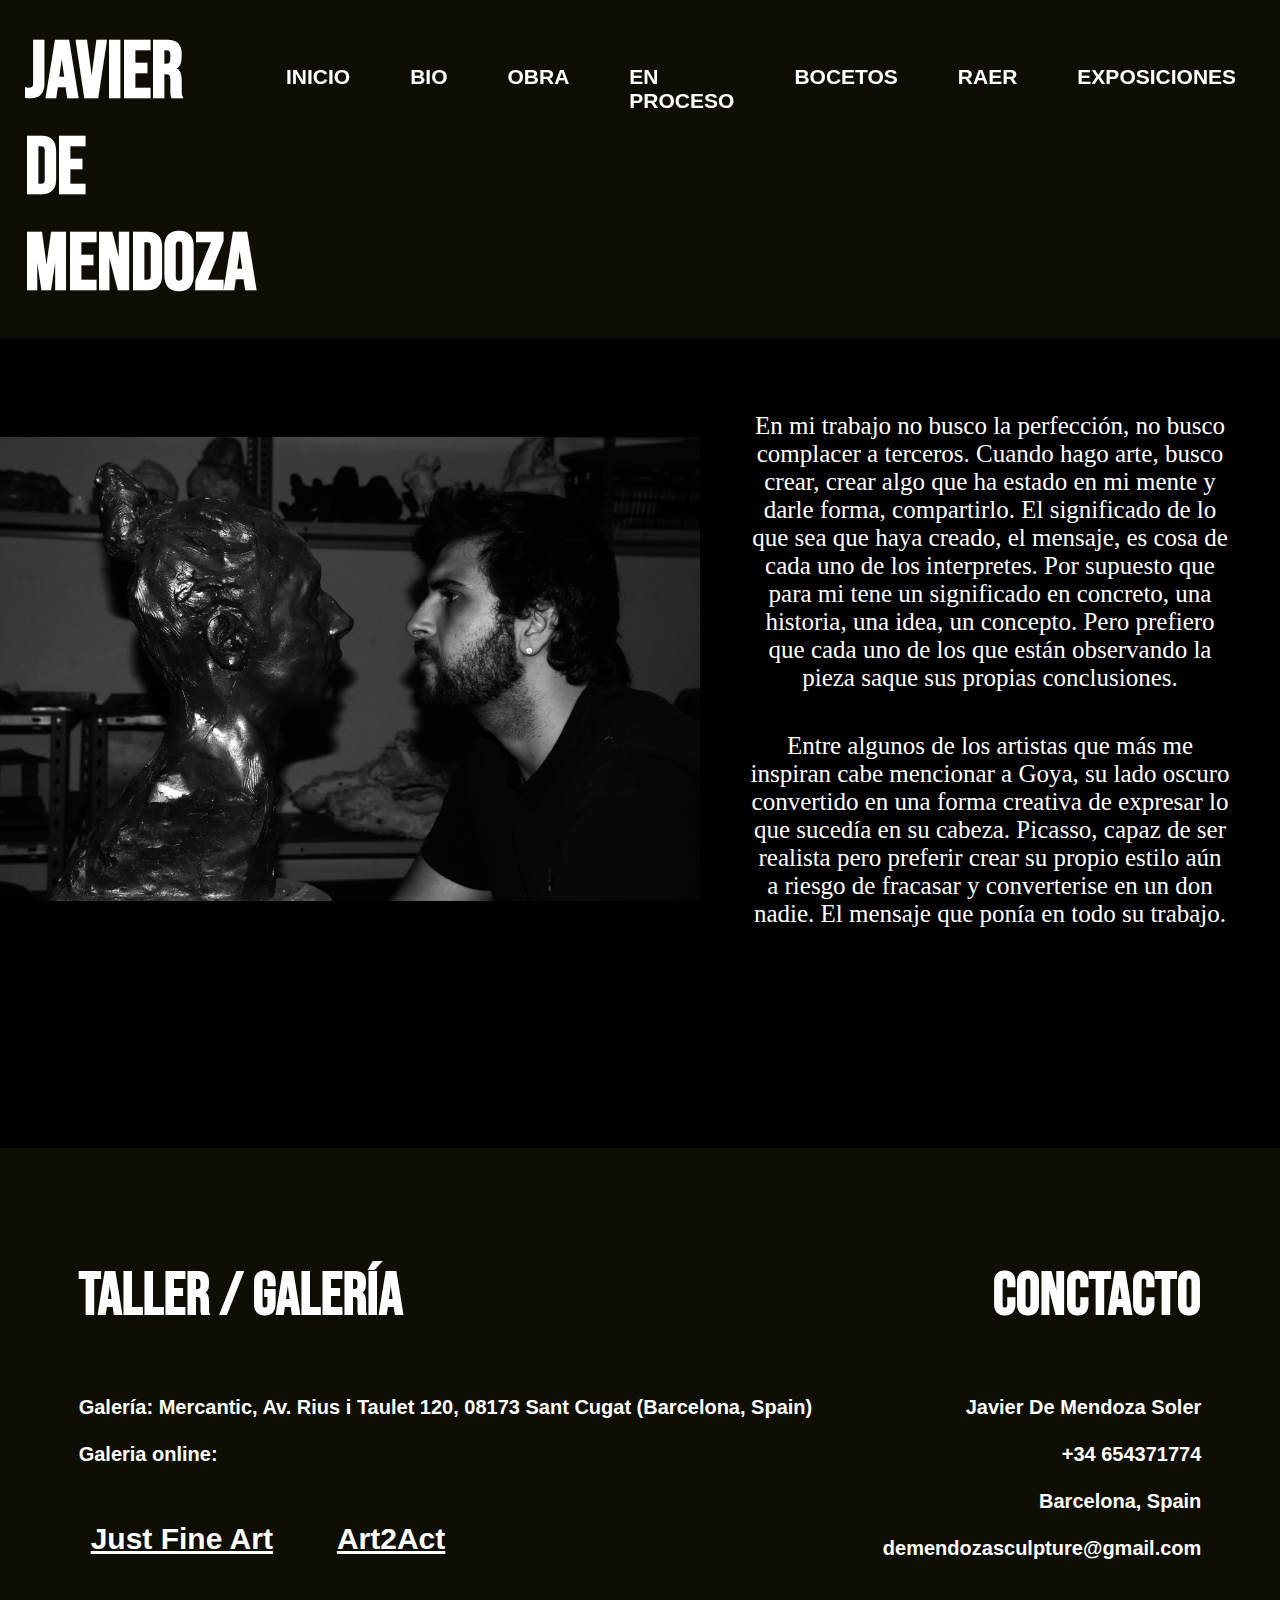
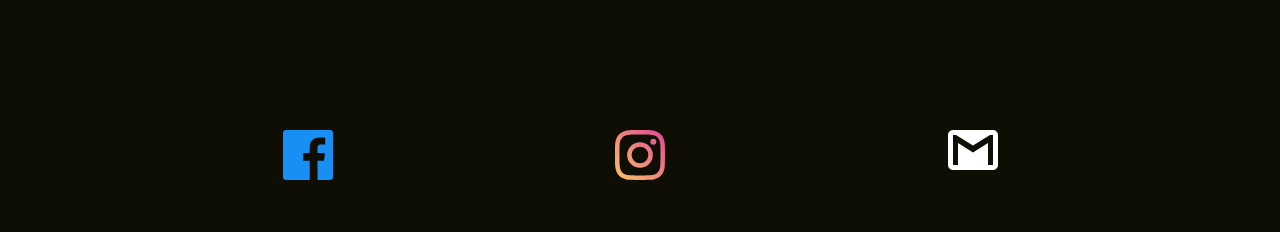
==== commit c709e305: "Responsive all" ====
--- a/Bio/index.html
+++ b/Bio/index.html
@@ -52,10 +52,10 @@
                 <img class="inicio__img-img" src="/Bio/Imagen/javierBiografia.jpg" alt="">
             </div>
             <div class="inicio__text">
-                <div>
+                <div class="inicio__text-parraf">
                     <p class="text-xl">En mi trabajo no busco la perfección, no busco complacer a terceros. Cuando hago arte, busco crear, crear algo que ha estado en mi mente y darle forma, compartirlo. El significado de lo que sea que haya creado, el mensaje, es cosa de cada uno de los interpretes. Por supuesto que para mi tene un significado en concreto, una historia, una idea, un concepto. Pero prefiero que cada uno de los que están observando la pieza saque sus propias conclusiones.</p>    
                 </div>
-                <div>
+                <div class="inicio__text-parraf">
                     <p class="text-xl">Entre algunos de los artistas que más me inspiran cabe mencionar a Goya, su lado oscuro convertido en una forma creativa de expresar lo que sucedía en su cabeza. Picasso, capaz de ser realista pero preferir crear su propio estilo aún a riesgo de fracasar y converterise en un don nadie. El mensaje que ponía en todo su trabajo.</p>
                 </div>
             </div>
--- a/Bio/style.css
+++ b/Bio/style.css
@@ -87,38 +87,29 @@
 /* MAIN */
 
 .title {
-    font-size: 6rem;
     text-align: center;
     margin-top: 27rem;
     margin-bottom: 5rem;
 }
 
-.inicio__img{
-    width: 100%;
-}
-
 .inicio__img-img{
-    width: 60%;
-    float: right;
-    margin-right: 10rem;
+    max-width: 70rem;
 }
 
 .inicio {
     display: flex;
     flex-direction: row;
-    justify-content: space-around;
-    width: 220rem;
-    padding-top: 10rem;
-    padding-bottom: 16rem;
+    justify-content: center;
+    align-items: center;
 }
 
 .inicio__text {
-    width: 100%;
-}
-
-.inicio__text p {
-    padding: 4.3rem 0;
-    font-family: "Open Sans", sans-serif;
+    min-width:35%;
+    text-align: center;
+}
+
+.inicio__text div{
+    padding: 2rem 5rem;
 }
 
 
@@ -192,3 +183,60 @@
     margin-right: 4rem;
 }
 
+@media screen and (max-width: 900px){
+
+ 
+
+    header{
+        position: relative;
+    }
+
+    .card{
+        padding: 0 4rem;
+    }
+
+    .container{
+        display: flex;
+        flex-direction: column;
+        justify-content: space-around;
+        text-align: center;
+        padding-top: 5rem;
+    }
+
+    .container__head-menu{
+        display: flex;
+        flex-direction: column;
+        padding-top: 5rem;
+    }
+
+    .inicio__img-img{
+        width: 30rem;
+        padding-bottom: 10rem;
+    }
+
+    .inicio__text{
+        
+    }
+
+    .inicio{
+        display: flex;
+        flex-direction: column;
+
+    }
+
+    .footer{
+        display: flex;
+        flex-direction: column;
+        justify-content: space-around;
+    }
+
+    .footer__cardContact,
+    .footer__cardTaller{
+        text-align: center;
+        padding: 10rem 0;
+    }
+    .footer__page{
+        display: flex;    
+        justify-content: center;  
+    }
+}
